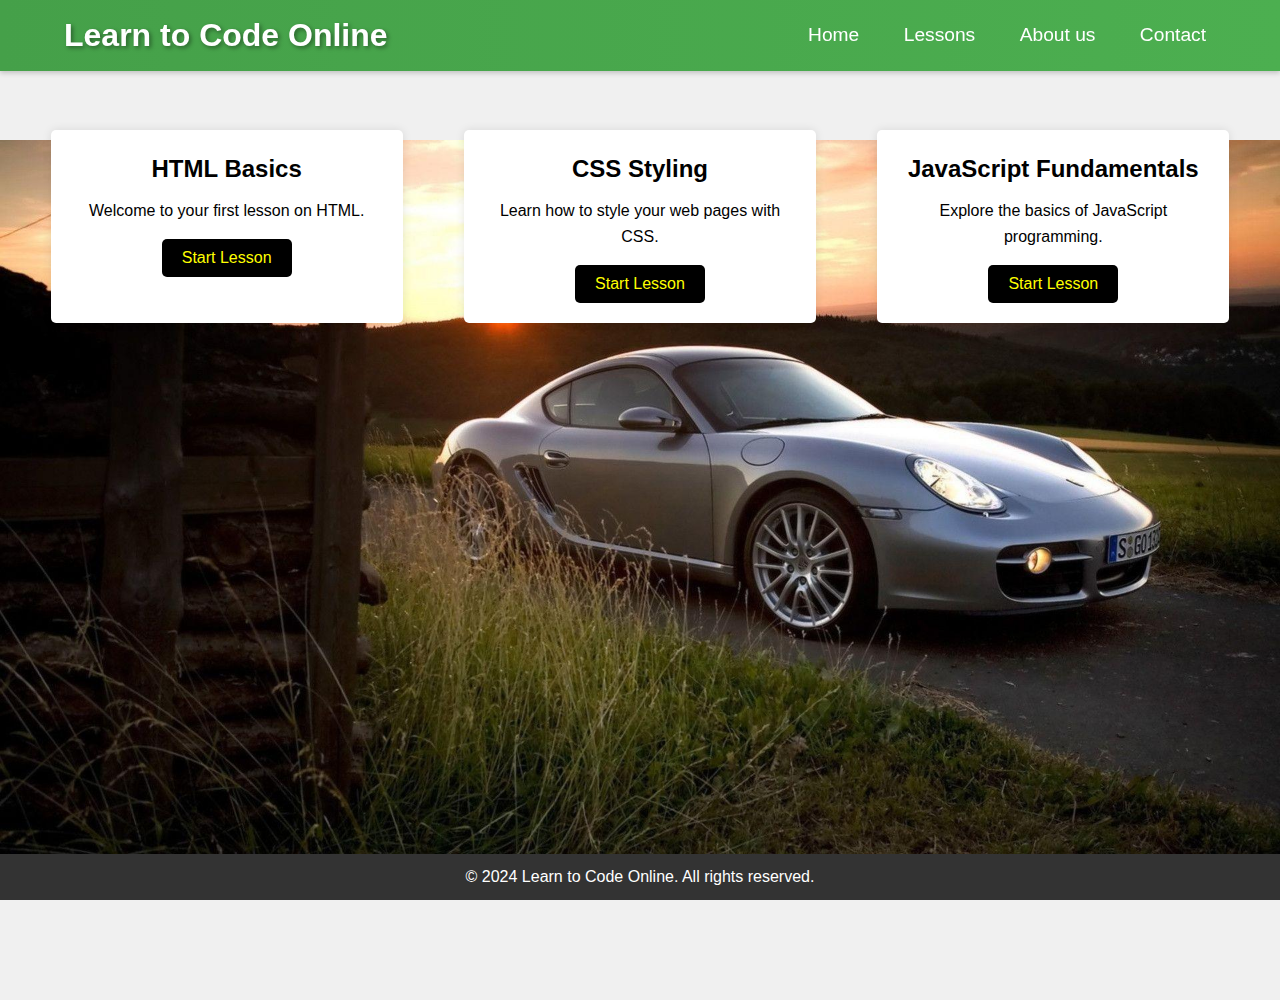
==== index.html @ 225d4ce6 "Add index.html to the root directory" ====
<!DOCTYPE html>
<html lang="en">
<head>
    <meta charset="UTF-8">
    <meta name="viewport" content="width=device-width, initial-scale=1.0">
    <title>Learn to Code Online</title>
    <link rel="stylesheet" href="learn to code.css">
</head>
<body>
    <header>
        <div class="container">
            <h1>Learn to Code Online</h1>
            <nav>
                <ul>
                    <li><a href="#home">Home</a></li>
                    <li><a href="#lessons">Lessons</a></li>
                    <li><a href="about.html">About us</a></li>
                    <li><a href="#contact">Contact</a></li>
                </ul>
            </nav>
        </div>
    </header>
    <main>
        <section id="home" class="container">
            <h2>HTML Basics</h2>
            <p>Welcome to your first lesson on HTML.</p>
            <button class="btn-start" data-lesson="html"> <a  href="HTML Basics.html">Start Lesson</button></a>
        </section>
        <section id="lessons" class="container">
            <h2>CSS Styling</h2>
            <p>Learn how to style your web pages with CSS.</p>
            <button class="btn-start" data-lesson="css">Start Lesson</button>
        </section>
        <section id="about" class="container">
            <h2>JavaScript Fundamentals</h2>
            <p>Explore the basics of JavaScript programming.</p>
            <button class="btn-start" data-lesson="javascript">Start Lesson</button>
        </section>
    </main>
    <footer id="contact">
        <div class="container">
            <p>&copy; 2024 Learn to Code Online. All rights reserved.</p>
        </div>
    </footer>
    <script src="learn to code.js"></script>
</body>
</html>
---- learn to code.css ----
/* Reset default styles */
* {
    margin: 0;
    padding: 0;
    box-sizing: border-box;
}

body {
    font-family: Arial, sans-serif;
    line-height: 1.6;
    background-color: #f4f4f4;
    margin: 0;
    padding: 0;
    background-image: url('bgimage2.jpg');
 background-size: cover;
    background-size: 100%;
	background-repeat: no-repeat;
    background-position: center;
width: 100%;
            height: 900px;

}

body {
    font-family: Arial, sans-serif;
    background-color: #f0f0f0;
    line-height: 1.6;
    margin: 0;
}

header {
    background: linear-gradient(to right, #4CAF50, #45a049); /* Gradient background */
    color: #fff;
    padding: 10px 0;
    position: fixed;
    width: 100%;
    top: 0;
    z-index: 1000;
    box-shadow: 0 2px 5px rgba(0, 0, 0, 0.2); /* Add shadow for depth */
    transition: background-color 0.3s ease; /* Smooth background transition */
}

header:hover {
    background: linear-gradient(to right, #45a049, #4CAF50); /* Reverse gradient on hover */
}

header .container {
    width: 90%; /* Adjust width to your preference */
    margin: 0 auto; /* Center align the container */
    display: flex;
    justify-content: space-between;
    align-items: center;
}

header h1 {
    margin: 0;
    font-size: 2rem;
    font-weight: bold; /* Ensure header text is bold */
    text-shadow: 2px 2px 4px rgba(0, 0, 0, 0.4); /* Add text shadow for depth */
}

nav {
    text-align: right; /* Align navigation links to the right */
}

nav ul {
    list-style-type: none;
    margin: 0;
    padding: 0;
}

nav ul li {
    display: inline-block; /* Display navigation items inline */
    margin-left: 20px; /* Adjust spacing between navigation items */
}

nav ul li a {
    color: #fff;
    text-decoration: none;
    font-size: 1.2rem;
    padding: 10px;
    transition: color 0.3s, transform 0.2s;
}

nav ul li a:hover {
    color: #ddd;
    transform: scale(1.1); /* Scale up on hover for interactive feel */
}

main {
    padding: 20px;
    display: flex;
    flex-wrap: wrap;
    justify-content: space-around;
    margin-top: 100px; /* Ensure content starts below the fixed header */
    overflow-y: scroll; /* Enable vertical scrolling */
    max-height: calc(100vh - 160px); /* Set max height for scrolling content */
}

section {
    flex: 0 1 calc(30% - 20px); /* Adjust section width with margins */
    margin: 10px;
    text-align: center;
    padding: 20px;
    background-color: #ffffff;
    border-radius: 5px;
    box-shadow: 0 0 10px rgba(0, 0, 0, 0.1);
}

section h2 {
    font-size: 1.5rem;
    margin-bottom: 10px;
}

section p {
    font-size: 1rem;
    margin-bottom: 15px;
}

.btn-start {

a
{
color:yellow;
text-decoration:none;
}
    background-color: black;
    color: yellow;
    border: none;
    padding: 10px 20px;
    text-align: center;
    text-decoration: none;
    display: inline-block;
    font-size: 1rem;
    cursor: pointer;
    border-radius: 5px;
    transition: background-color 0.3s;

}

.btn-start:hover {
    background-color: #45a049;
}

footer {
    text-align: center;
    padding: 10px;
    background-color: #333;
    color: #fff;
    position: fixed;
    width: 100%;
    bottom: 0;
    z-index: 1000;
}
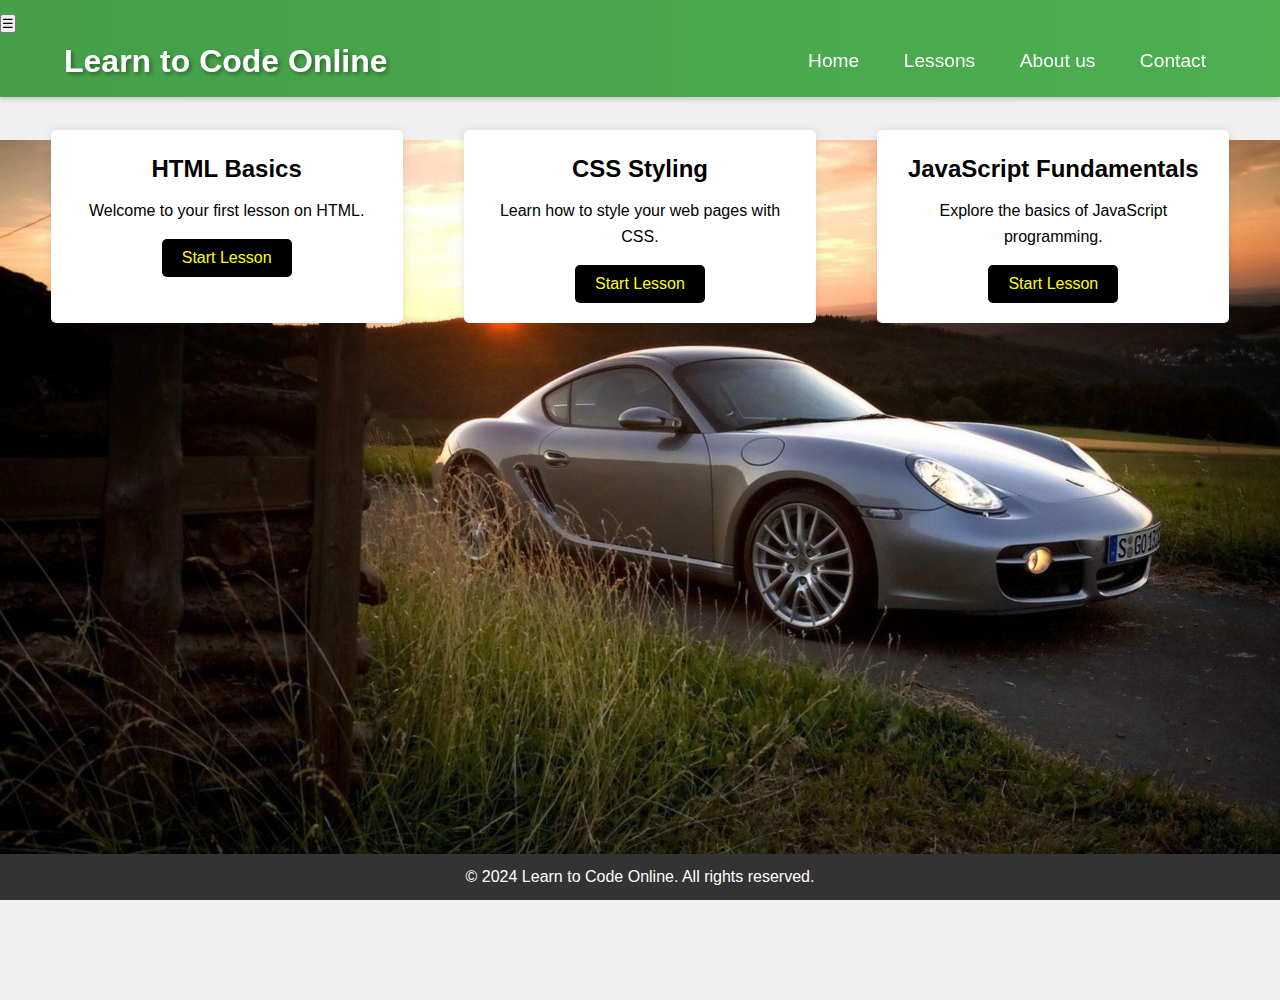
==== commit a4714534: "Update index.html" ====
--- a/index.html
+++ b/index.html
@@ -8,6 +8,13 @@
 </head>
 <body>
     <header>
+        <div class="hamburger-menu">
+  <button>☰</button>
+  <div class="menu-items">
+    <!-- Menu items here -->
+  </div>
+</div>
+
         <div class="container">
             <h1>Learn to Code Online</h1>
             <nav>
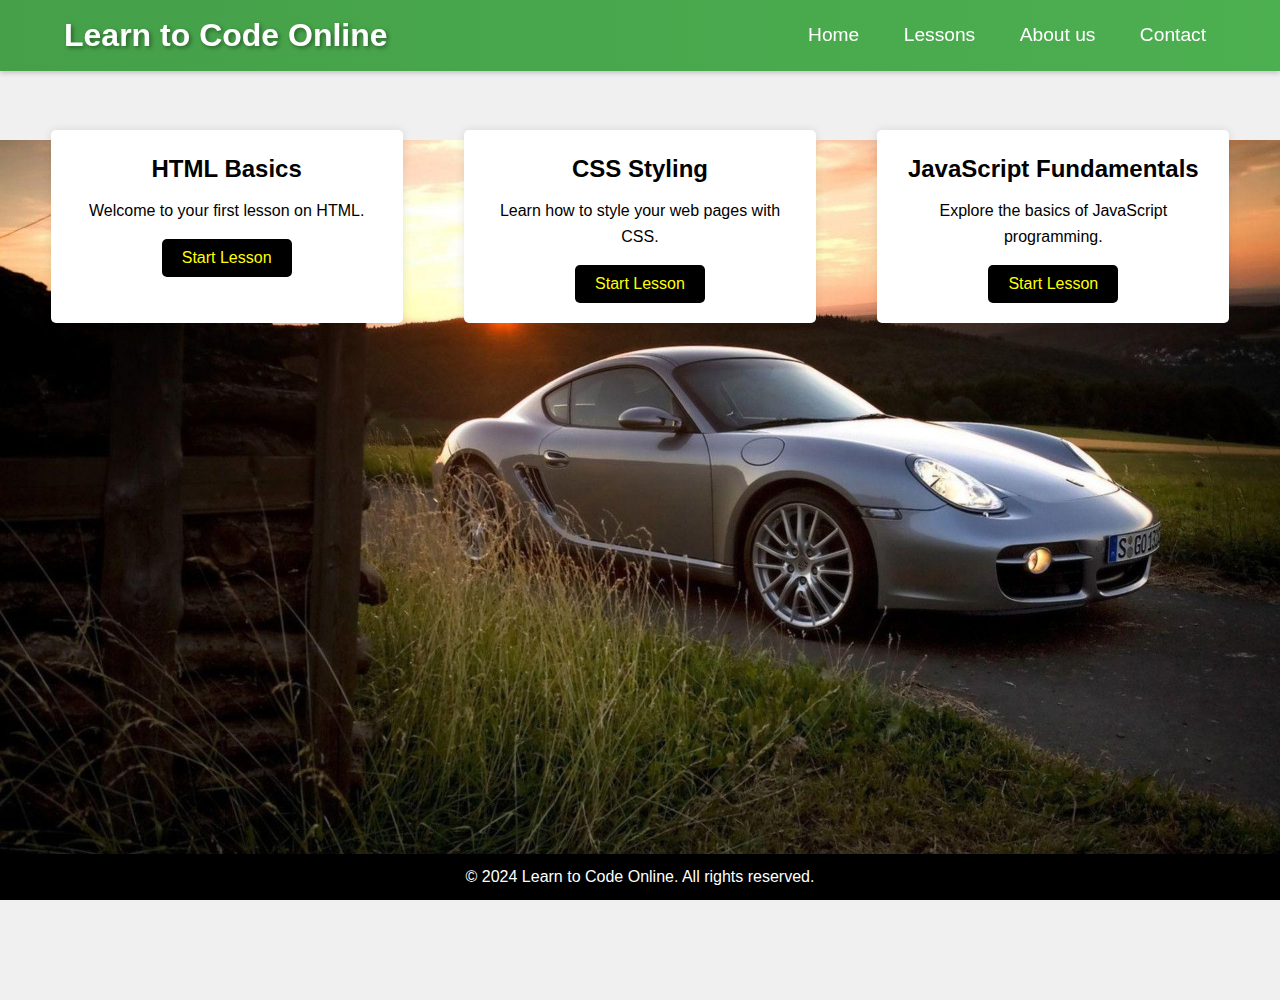
==== commit edd69dc8: "Update index.html" ====
--- a/index.html
+++ b/index.html
@@ -13,7 +13,7 @@
   <div class="menu-items">
     <!-- Menu items here -->
   </div>
-</div>
+        </div>
 
         <div class="container">
             <h1>Learn to Code Online</h1>
@@ -26,7 +26,8 @@
                 </ul>
             </nav>
         </div>
-    </header>
+
+  </header>
     <main>
         <section id="home" class="container">
             <h2>HTML Basics</h2>
--- a/learn to code.css
+++ b/learn to code.css
@@ -1,4 +1,51 @@
-/* Reset default styles */
+/* Basic styles for the hamburger menu */
+.hamburger-menu {
+  position: relative;
+  display: flex;
+  align-items: center;
+}
+
+.hamburger-button {
+  font-size: 24px;
+  background: none;
+  border: none;
+  cursor: pointer;
+}
+
+.menu-items {
+  display: none; /* Hide menu items initially */
+  position: absolute;
+  top: 100%;
+  left: 0;
+  background: #fff;
+  border: 1px solid #ddd;
+  width: 100%;
+  box-shadow: 0 2px 5px rgba(0, 0, 0, 0.1);
+}
+
+.menu-items a {
+  display: block;
+  padding: 10px;
+  text-decoration: none;
+  color: #333;
+}
+
+.menu-items a:hover {
+  background: #f0f0f0;
+}
+
+/* Show menu items when the menu is open */
+.hamburger-menu.open .menu-items {
+  display: block;
+}
+
+/* Responsive styling */
+@media (min-width: 769px) {
+  .hamburger-menu {
+    display: none; /* Hide hamburger menu on larger screens */
+  }
+}
+
 * {
     margin: 0;
     padding: 0;
@@ -145,7 +192,7 @@
 footer {
     text-align: center;
     padding: 10px;
-    background-color: #333;
+    background-color:black;
     color: #fff;
     position: fixed;
     width: 100%;
